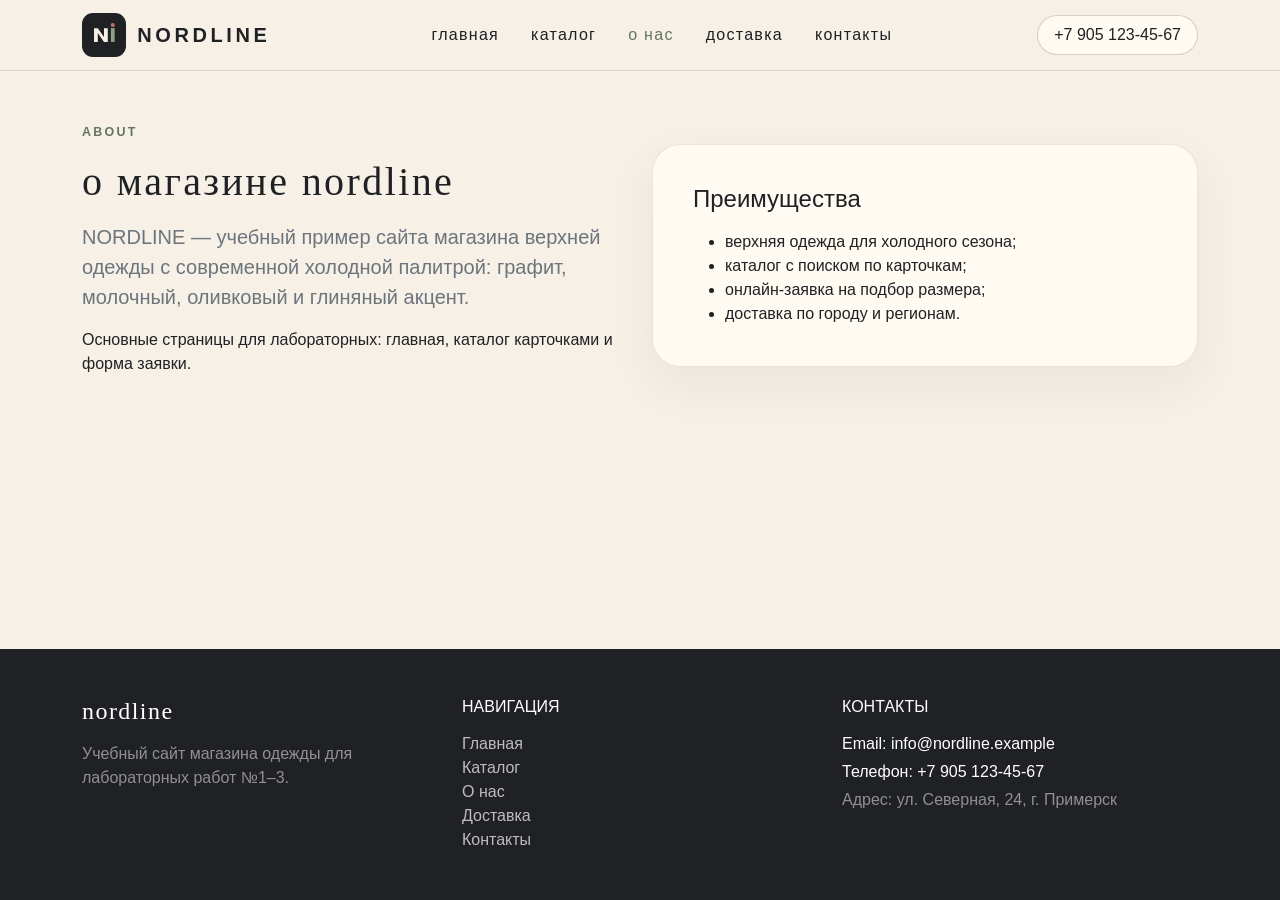
==== about.html @ 5a48f2c1 "Add files via upload" ====
<!DOCTYPE html>
<html lang="ru">
<head>
  <title>NORDLINE — о нас</title>
  <meta charset="UTF-8">
  <meta name="viewport" content="width=device-width, initial-scale=1.0">
  <link rel="icon" href="img/favicon.svg" type="image/svg+xml">
  <!-- Bootstrap подключается через CDN: самый простой вариант для лабораторной -->
  <link href="https://cdn.jsdelivr.net/npm/bootstrap@5.3.3/dist/css/bootstrap.min.css" rel="stylesheet">
  <!-- Собственный файл стилей -->
  <link rel="stylesheet" href="css/style.css">
  <!-- Подключение веб-аналитики: замените G-XXXXXXXXXX на свой ID Google Analytics -->
  <script async src="https://www.googletagmanager.com/gtag/js?id=G-XXXXXXXXXX"></script>
  <script>
    window.dataLayer = window.dataLayer || [];
    function gtag(){dataLayer.push(arguments);}
    gtag('js', new Date());
    gtag('config', 'G-XXXXXXXXXX');
  </script>
</head>
<body class="d-flex flex-column min-vh-100">
<!-- Шапка сайта: логотип, меню и контактный телефон -->
<header class="site-header sticky-top">
  <nav class="navbar navbar-expand-lg">
    <div class="container">
      <a class="navbar-brand brand" href="index.html">
        <img src="img/logo.svg" alt="Логотип NORDLINE" width="44" height="44">
        <span>NORDLINE</span>
      </a>

      <button class="navbar-toggler" type="button" data-bs-toggle="collapse" data-bs-target="#mainMenu" aria-controls="mainMenu" aria-expanded="false" aria-label="Открыть меню">
        <span class="navbar-toggler-icon"></span>
      </button>

      <!-- Главное меню сайта -->
      <div class="collapse navbar-collapse" id="mainMenu">
        <ul class="navbar-nav mx-auto">
          <li class="nav-item"><a class="nav-link " href="index.html">главная</a></li>
          <li class="nav-item"><a class="nav-link " href="catalog.html">каталог</a></li>
          <li class="nav-item"><a class="nav-link active" href="about.html">о нас</a></li>
          <li class="nav-item"><a class="nav-link " href="delivery.html">доставка</a></li>
          <li class="nav-item"><a class="nav-link " href="order.html">контакты</a></li>
        </ul>
        <a class="phone-link" href="tel:+79051234567">+7 905 123-45-67</a>
      </div>
    </div>
  </nav>
</header>

<!-- Дополнительная страница о магазине -->
<main class="py-5 flex-grow-1">
  <div class="container">
    <div class="row g-4 align-items-center">
      <div class="col-lg-6">
        <span class="eyebrow">about</span>
        <h1 class="page-title mb-3">о магазине NORDLINE</h1>
        <p class="lead text-secondary">
          NORDLINE — учебный пример сайта магазина верхней одежды с современной холодной палитрой: графит, молочный, оливковый и глиняный акцент.
        </p>
        <p>Основные страницы для лабораторных: главная, каталог карточками и форма заявки.</p>
      </div>
      <div class="col-lg-6">
        <div class="info-panel">
          <h2 class="h4 mb-3">Преимущества</h2>
          <ul class="mb-0">
            <li>верхняя одежда для холодного сезона;</li>
            <li>каталог с поиском по карточкам;</li>
            <li>онлайн-заявка на подбор размера;</li>
            <li>доставка по городу и регионам.</li>
          </ul>
        </div>
      </div>
    </div>
  </div>
</main>

<!-- Футер сайта: контакты, меню и дополнительная информация -->
<footer class="site-footer mt-auto">
  <div class="container py-5">
    <div class="row gy-4">
      <div class="col-md-4">
        <h2 class="h4 brand-title mb-3">NORDLINE</h2>
        <p class="text-white-50 mb-0">Учебный сайт магазина одежды для лабораторных работ №1–3.</p>
      </div>
      <div class="col-md-4">
        <h3 class="h6 text-uppercase mb-3">Навигация</h3>
        <ul class="list-unstyled footer-links mb-0">
          <li><a href="index.html">Главная</a></li>
          <li><a href="catalog.html">Каталог</a></li>
          <li><a href="about.html">О нас</a></li>
          <li><a href="delivery.html">Доставка</a></li>
          <li><a href="order.html">Контакты</a></li>
        </ul>
      </div>
      <div class="col-md-4">
        <h3 class="h6 text-uppercase mb-3">Контакты</h3>
        <p class="mb-1">Email: info@nordline.example</p>
        <p class="mb-1">Телефон: +7 905 123-45-67</p>
        <p class="mb-0 text-white-50">Адрес: ул. Северная, 24, г. Примерск</p>
      </div>
    </div>
  </div>
</footer>

<!-- Bootstrap JS нужен для работы меню и модальных окон -->
<script src="https://cdn.jsdelivr.net/npm/bootstrap@5.3.3/dist/js/bootstrap.bundle.min.js"></script>
<!-- Собственный JavaScript-файл подключён ко всем страницам -->
<script src="js/script.js"></script>
</body>
</html>
---- css/style.css ----
/* Собственные стили сайта: подключены отдельно от Bootstrap */

:root {
  --bg-main: #f6f0e7;
  --bg-soft: #ebe1d3;
  --text-main: #202124;
  --text-muted: #6e746b;
  --accent: #8ea386;
  --accent-dark: #64765f;
  --clay: #b9785f;
  --cream: #fffaf2;
  --graphite: #202124;
}

body {
  background: var(--bg-main);
  color: var(--text-main);
  font-family: Inter, Arial, sans-serif;
}

.site-header {
  background: rgba(246, 240, 231, .96);
  border-bottom: 1px solid rgba(32, 33, 36, .12);
  backdrop-filter: blur(12px);
}

.brand {
  display: inline-flex;
  align-items: center;
  gap: .7rem;
  font-weight: 800;
  letter-spacing: .18em;
  color: var(--graphite);
}

.brand:hover {
  color: var(--graphite);
}

.nav-link {
  color: var(--text-main);
  text-transform: lowercase;
  letter-spacing: .08em;
  margin: 0 .5rem;
}

.nav-link:hover,
.nav-link.active {
  color: var(--accent-dark) !important;
}

.phone-link {
  display: inline-block;
  padding: .45rem 1rem;
  border: 1px solid rgba(32, 33, 36, .2);
  border-radius: 999px;
  color: var(--text-main);
  text-decoration: none;
  background: var(--cream);
}

.hero-section {
  padding: 90px 0;
  background:
    radial-gradient(circle at 85% 15%, rgba(142, 163, 134, .35), transparent 30%),
    linear-gradient(135deg, var(--bg-main), #fffaf2);
}

.eyebrow {
  display: inline-block;
  margin-bottom: 1rem;
  color: var(--accent-dark);
  text-transform: uppercase;
  letter-spacing: .18em;
  font-size: .78rem;
  font-weight: 700;
}

.hero-title,
.page-title,
.brand-title {
  font-family: Georgia, "Times New Roman", serif;
  letter-spacing: .06em;
  text-transform: lowercase;
}

.hero-title {
  max-width: 690px;
  margin-bottom: 1.5rem;
  font-size: clamp(2.6rem, 6vw, 5.7rem);
  line-height: .98;
}

.hero-text {
  max-width: 570px;
  margin-bottom: 2rem;
  color: var(--text-muted);
  font-size: 1.15rem;
  line-height: 1.65;
}

.btn-main {
  background: var(--graphite);
  border-color: var(--graphite);
  color: #fff;
  border-radius: 999px;
  padding-left: 1.5rem;
  padding-right: 1.5rem;
  text-transform: lowercase;
}

.btn-main:hover,
.btn-main:focus {
  background: var(--accent-dark);
  border-color: var(--accent-dark);
  color: #fff;
}

.btn-outline-main {
  border-color: var(--graphite);
  color: var(--graphite);
  border-radius: 999px;
  text-transform: lowercase;
}

.btn-outline-main:hover,
.btn-outline-main:focus {
  background: var(--graphite);
  color: #fff;
}

.hero-card {
  padding: 14px;
  border-radius: 36px;
  background: var(--cream);
  box-shadow: 0 24px 80px rgba(32, 33, 36, .11);
}

.hero-visual {
  position: relative;
  overflow: hidden;
  border-radius: 28px;
  background: var(--bg-soft);
}

.hero-visual img {
  display: block;
  width: 100%;
  min-height: 480px;
  object-fit: cover;
}

.hero-chip {
  position: absolute;
  padding: .45rem .85rem;
  border-radius: 999px;
  background: rgba(255, 250, 242, .9);
  color: var(--graphite);
  font-weight: 700;
  box-shadow: 0 12px 30px rgba(32, 33, 36, .11);
}

.chip-one {
  top: 22%;
  left: 7%;
}

.chip-two {
  bottom: 22%;
  right: 8%;
}

.hero-card-info {
  display: flex;
  justify-content: space-between;
  gap: 1rem;
  padding: 1rem .5rem .25rem;
  color: var(--text-muted);
}

.hero-card-info strong {
  color: var(--graphite);
}

.info-strip {
  padding: 18px 0;
  background: var(--graphite);
  color: var(--cream);
  text-transform: uppercase;
  letter-spacing: .12em;
  font-size: .85rem;
}

.feature-card,
.info-panel,
.form-card,
.product-card {
  background: var(--cream);
  border: 1px solid rgba(32, 33, 36, .1);
  border-radius: 28px;
  box-shadow: 0 18px 50px rgba(32, 33, 36, .06);
}

.feature-card {
  padding: 2rem;
}

.feature-card span {
  display: inline-flex;
  width: 44px;
  height: 44px;
  align-items: center;
  justify-content: center;
  margin-bottom: 1.5rem;
  border-radius: 50%;
  background: var(--accent);
  color: #fff;
  font-weight: 700;
}

.catalog-heading {
  padding: 2rem;
  border-radius: 28px;
  background: var(--cream);
}

.catalog-toolbar {
  display: flex;
  justify-content: space-between;
  align-items: center;
  gap: 1rem;
  margin-bottom: 1.5rem;
}

.result-alert {
  background: rgba(142, 163, 134, .2);
  border: 0;
  color: var(--graphite);
}

.product-card {
  display: flex;
  flex-direction: column;
  overflow: hidden;
  height: 100%;
}

.product-image {
  display: flex;
  align-items: end;
  min-height: 220px;
  padding: 1rem;
  color: #fff;
  background: var(--accent);
}

.product-image span {
  padding: .35rem .7rem;
  border-radius: 999px;
  background: rgba(255,255,255,.2);
  backdrop-filter: blur(6px);
}

.product-sand { background: linear-gradient(135deg, #d3b895, #a88762); }
.product-graphite { background: linear-gradient(135deg, #3b3c3f, #171717); }
.product-olive { background: linear-gradient(135deg, #8ea386, #596c54); }
.product-cream { background: linear-gradient(135deg, #ded4c2, #b8a992); }
.product-clay { background: linear-gradient(135deg, #b9785f, #744537); }
.product-milk { background: linear-gradient(135deg, #f5eadb, #d8c4a9); color: var(--graphite); }
.product-night { background: linear-gradient(135deg, #202124, #49535a); }
.product-bag { background: linear-gradient(135deg, #6d5e50, #2f2924); }

.product-body {
  display: flex;
  flex-direction: column;
  flex-grow: 1;
  padding: 1.25rem;
}

.product-title {
  margin: 0;
  font-family: Georgia, "Times New Roman", serif;
}

.product-category {
  margin-bottom: .5rem;
  color: var(--accent-dark);
  font-size: .9rem;
  text-transform: uppercase;
  letter-spacing: .12em;
}

.product-description {
  color: var(--text-muted);
}

.product-price {
  font-size: 1.15rem;
}

.form-card,
.info-panel {
  padding: 2.5rem;
}

.form-control,
.form-select {
  border-radius: 16px;
  border-color: rgba(32, 33, 36, .16);
}

.form-control:focus,
.form-select:focus {
  border-color: var(--accent);
  box-shadow: 0 0 0 .2rem rgba(142, 163, 134, .22);
}

.site-footer {
  background: var(--graphite);
  color: #fff;
}

.footer-links a {
  color: rgba(255,255,255,.7);
  text-decoration: none;
}

.footer-links a:hover {
  color: #fff;
}

@media (max-width: 991.98px) {
  .hero-section {
    padding: 54px 0;
  }

  .hero-visual img {
    min-height: 320px;
  }

  .catalog-toolbar,
  .hero-card-info {
    flex-direction: column;
    align-items: flex-start;
  }
}
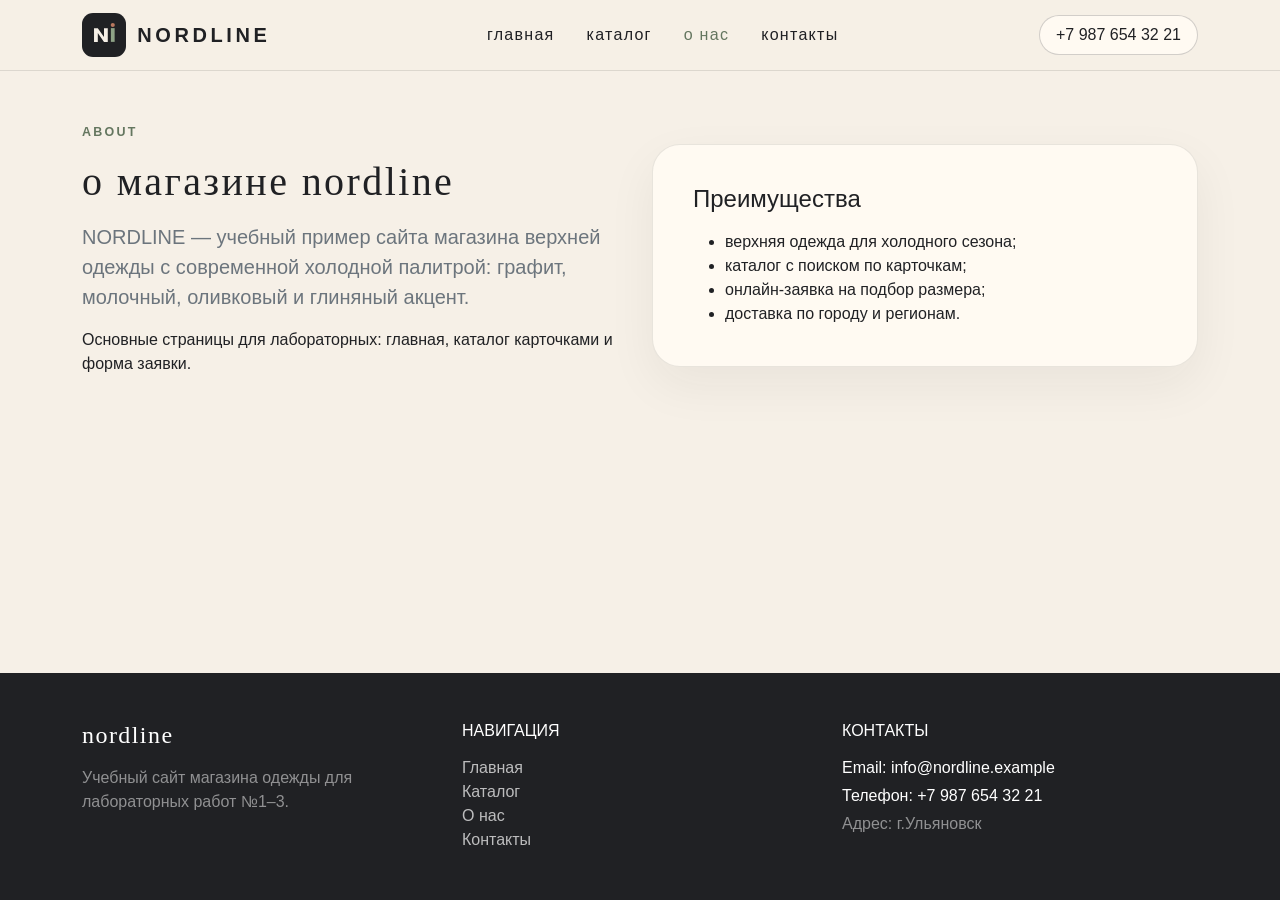
==== commit 1c5bf160: "Update about.html" ====
--- a/about.html
+++ b/about.html
@@ -5,17 +5,17 @@
   <meta charset="UTF-8">
   <meta name="viewport" content="width=device-width, initial-scale=1.0">
   <link rel="icon" href="img/favicon.svg" type="image/svg+xml">
-  <!-- Bootstrap подключается через CDN: самый простой вариант для лабораторной -->
+  <!-- Bootstrap через CDN -->
   <link href="https://cdn.jsdelivr.net/npm/bootstrap@5.3.3/dist/css/bootstrap.min.css" rel="stylesheet">
   <!-- Собственный файл стилей -->
   <link rel="stylesheet" href="css/style.css">
-  <!-- Подключение веб-аналитики: замените G-XXXXXXXXXX на свой ID Google Analytics -->
-  <script async src="https://www.googletagmanager.com/gtag/js?id=G-XXXXXXXXXX"></script>
+  <!-- Подключение веб-аналитики -->
+  <script async src="https://www.googletagmanager.com/gtag/js?id=G-EGYQZVNWS1"></script>
   <script>
     window.dataLayer = window.dataLayer || [];
     function gtag(){dataLayer.push(arguments);}
     gtag('js', new Date());
-    gtag('config', 'G-XXXXXXXXXX');
+    gtag('config', 'G-EGYQZVNWS1');
   </script>
 </head>
 <body class="d-flex flex-column min-vh-100">
@@ -38,10 +38,9 @@
           <li class="nav-item"><a class="nav-link " href="index.html">главная</a></li>
           <li class="nav-item"><a class="nav-link " href="catalog.html">каталог</a></li>
           <li class="nav-item"><a class="nav-link active" href="about.html">о нас</a></li>
-          <li class="nav-item"><a class="nav-link " href="delivery.html">доставка</a></li>
           <li class="nav-item"><a class="nav-link " href="order.html">контакты</a></li>
         </ul>
-        <a class="phone-link" href="tel:+79051234567">+7 905 123-45-67</a>
+        <a class="phone-link" href="tel:+79876543221">+7 987 654 32 21</a>
       </div>
     </div>
   </nav>
@@ -88,23 +87,22 @@
           <li><a href="index.html">Главная</a></li>
           <li><a href="catalog.html">Каталог</a></li>
           <li><a href="about.html">О нас</a></li>
-          <li><a href="delivery.html">Доставка</a></li>
           <li><a href="order.html">Контакты</a></li>
         </ul>
       </div>
       <div class="col-md-4">
         <h3 class="h6 text-uppercase mb-3">Контакты</h3>
         <p class="mb-1">Email: info@nordline.example</p>
-        <p class="mb-1">Телефон: +7 905 123-45-67</p>
-        <p class="mb-0 text-white-50">Адрес: ул. Северная, 24, г. Примерск</p>
+        <p class="mb-1">Телефон: +7 987 654 32 21</p>
+        <p class="mb-0 text-white-50">Адрес: г.Ульяновск</p>
       </div>
     </div>
   </div>
 </footer>
 
-<!-- Bootstrap JS нужен для работы меню и модальных окон -->
+<!-- Bootstrap JS -->
 <script src="https://cdn.jsdelivr.net/npm/bootstrap@5.3.3/dist/js/bootstrap.bundle.min.js"></script>
-<!-- Собственный JavaScript-файл подключён ко всем страницам -->
+<!-- Собственный JavaScript-файл -->
 <script src="js/script.js"></script>
 </body>
 </html>
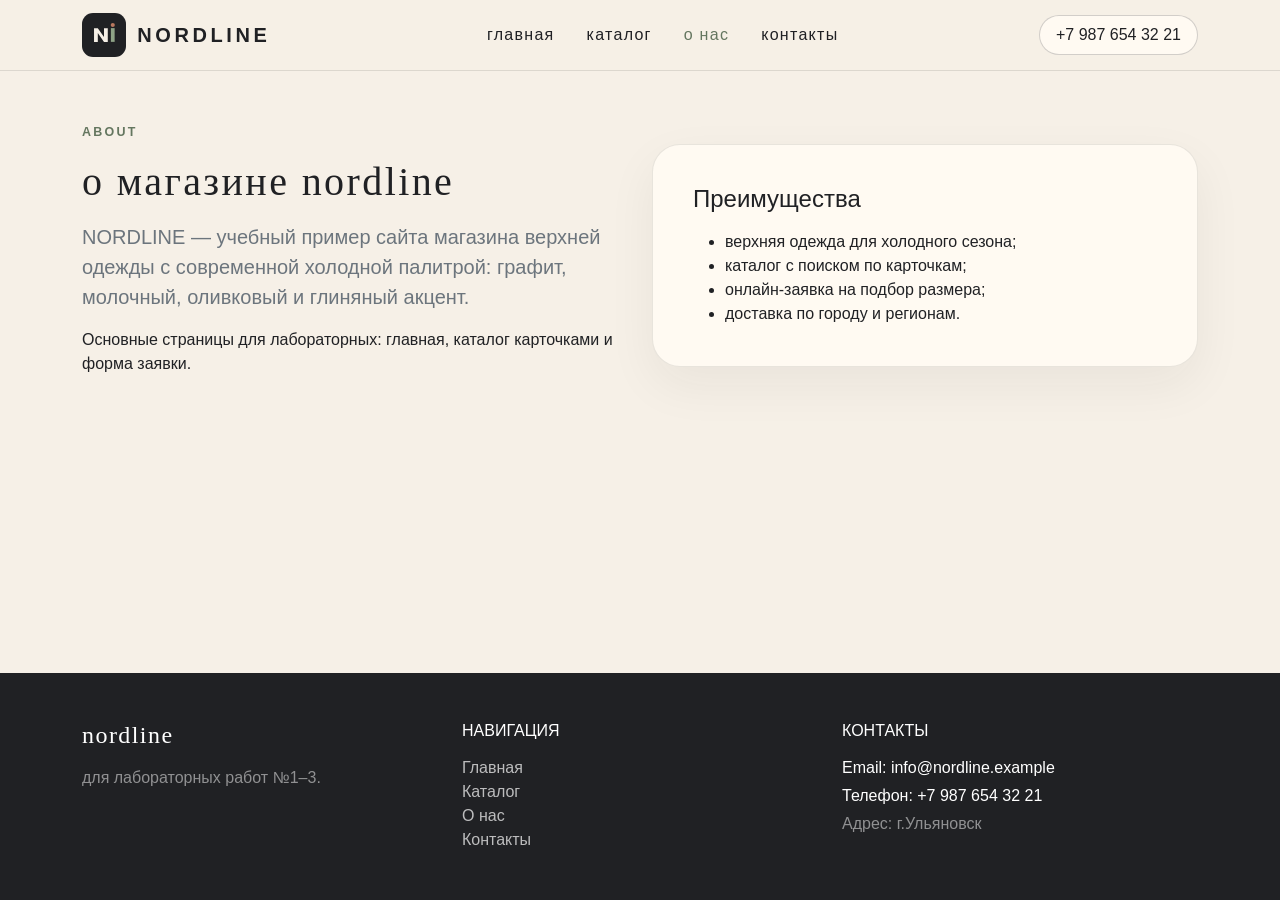
==== commit 9c0d7259: "Update about.html" ====
--- a/about.html
+++ b/about.html
@@ -79,7 +79,7 @@
     <div class="row gy-4">
       <div class="col-md-4">
         <h2 class="h4 brand-title mb-3">NORDLINE</h2>
-        <p class="text-white-50 mb-0">Учебный сайт магазина одежды для лабораторных работ №1–3.</p>
+        <p class="text-white-50 mb-0">для лабораторных работ №1–3.</p>
       </div>
       <div class="col-md-4">
         <h3 class="h6 text-uppercase mb-3">Навигация</h3>
